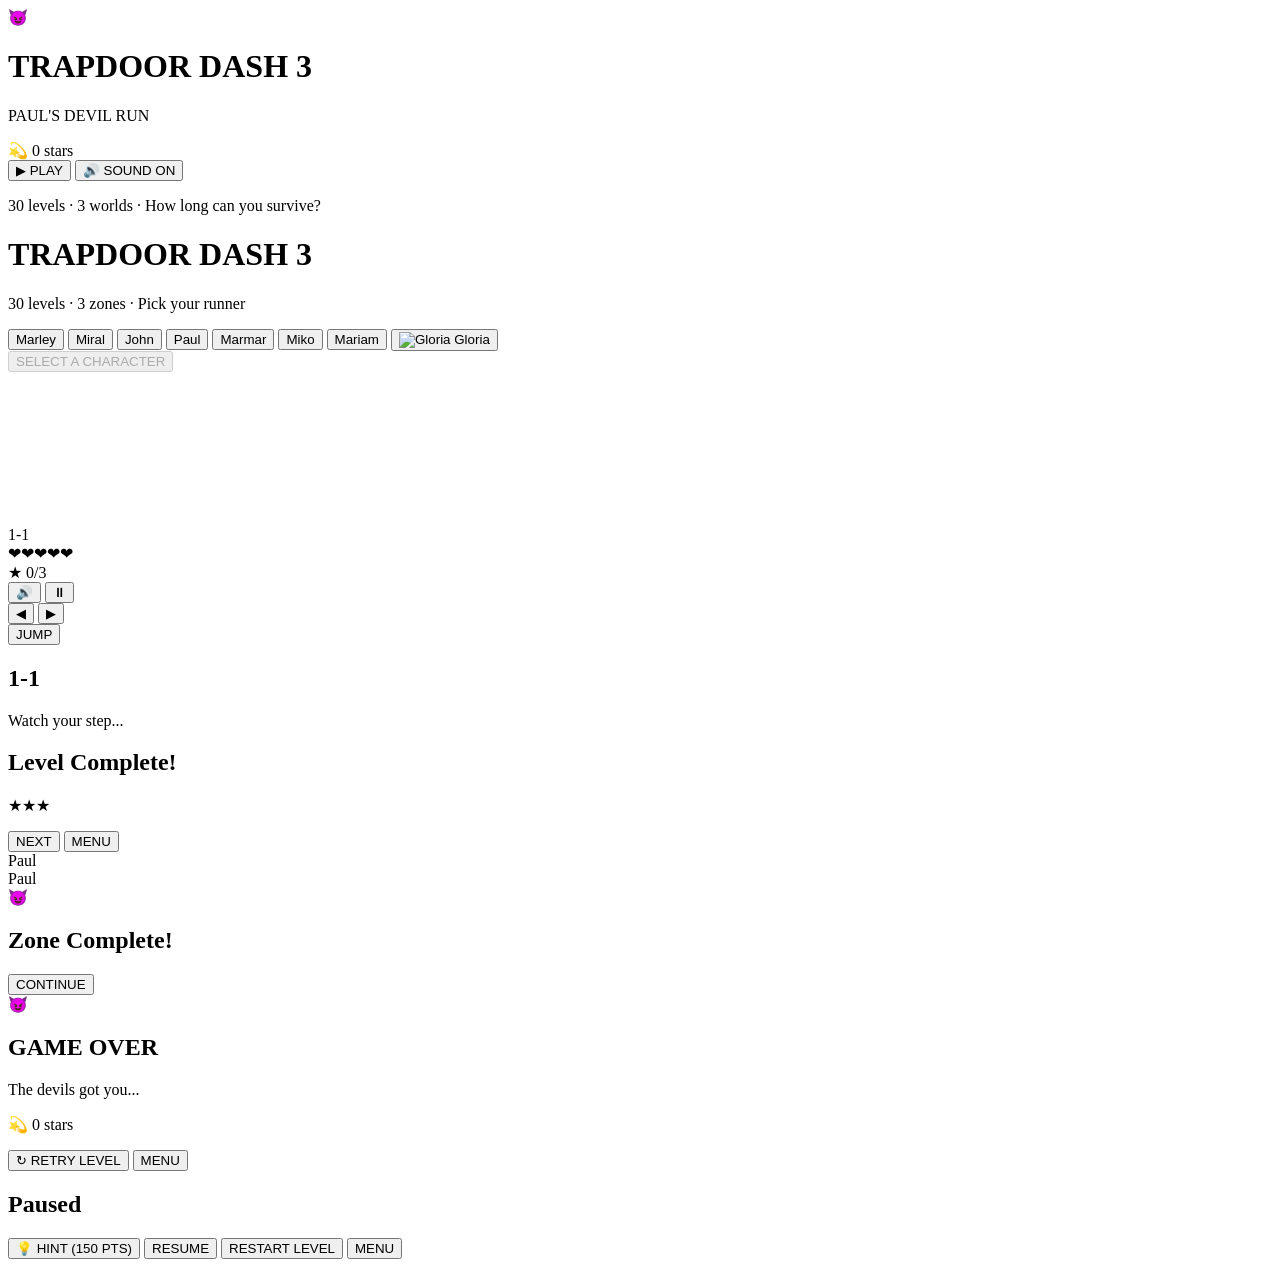
==== index.html @ d54be895 "v1: 10-level gauntlet, chibi Gloria (fixed)" ====
<!DOCTYPE html>
<html lang="en">
<head>
<meta charset="UTF-8" />
<meta name="viewport" content="width=device-width, initial-scale=1, maximum-scale=1, user-scalable=no, viewport-fit=cover" />
<title>Trapdoor Dash 3</title>
<meta name="description" content="Trapdoor Dash 3 — 30 devilish levels across 3 zones. Run, dodge, survive." />
<meta name="theme-color" content="#0d0a0f" />
<meta name="mobile-web-app-capable" content="yes" />
<meta name="apple-mobile-web-app-capable" content="yes" />
<meta name="apple-mobile-web-app-status-bar-style" content="black-translucent" />
<meta name="apple-mobile-web-app-title" content="Trapdoor Dash 3" />
<link rel="manifest" href="manifest.json" />
<link rel="apple-touch-icon" href="icon-180.png" />
<link rel="icon" type="image/png" sizes="192x192" href="icon-192.png" />
<link rel="stylesheet" href="style.css" />
</head>
<body>
<div id="app">

  <!-- MAIN MENU -->
  <div id="mainMenu" class="screen">
    <div class="menu-devil">😈</div>
    <h1 class="title">TRAPDOOR DASH <span class="three">3</span></h1>
    <p class="subtitle">PAUL'S DEVIL RUN</p>
    <div id="menuStars" class="menu-stars">💫 <span id="menuStarsVal">0</span> stars</div>
    <button id="playBtn" class="primary-btn big-play">▶ PLAY</button>
    <button id="menuMuteBtn" class="secondary-btn">🔊 SOUND ON</button>
    <p class="menu-hint">30 levels · 3 worlds · How long can you survive?</p>
  </div>

  <!-- CHARACTER SELECT -->
  <div id="characterSelect" class="screen hidden">
    <h1 class="title">TRAPDOOR DASH <span class="three">3</span></h1>
    <p class="subtitle">30 levels · 3 zones · Pick your runner</p>
    <div id="charGrid" class="char-grid">
      <button class="char-card" data-char="0">
        <div class="char-avatar"><div class="char-avatar-eye"></div><div class="char-avatar-eye"></div></div>
        <span class="char-name">Marley</span>
      </button>
      <button class="char-card" data-char="1">
        <div class="char-avatar"><div class="char-avatar-eye"></div><div class="char-avatar-eye"></div></div>
        <span class="char-name">Miral</span>
      </button>
      <button class="char-card" data-char="2">
        <div class="char-avatar"><div class="char-avatar-eye"></div><div class="char-avatar-eye"></div></div>
        <span class="char-name">John</span>
      </button>
      <button class="char-card" data-char="3">
        <div class="char-avatar"><div class="char-avatar-eye"></div><div class="char-avatar-eye"></div></div>
        <span class="char-name">Paul</span>
      </button>
      <button class="char-card" data-char="4">
        <div class="char-avatar"><div class="char-avatar-eye"></div><div class="char-avatar-eye"></div></div>
        <span class="char-name">Marmar</span>
      </button>
      <button class="char-card" data-char="5">
        <div class="char-avatar"><div class="char-avatar-eye"></div><div class="char-avatar-eye"></div></div>
        <span class="char-name">Miko</span>
      </button>
      <button class="char-card" data-char="6">
        <div class="char-avatar"><div class="char-avatar-eye"></div><div class="char-avatar-eye"></div></div>
        <span class="char-name">Mariam</span>
      </button>
      <button class="char-card gloria-card" data-char="7">
        <img class="char-photo" src="gloria-avatar.png" alt="Gloria" />
        <span class="char-name">Gloria</span>
      </button>
    </div>
    <button id="startBtn" class="primary-btn" disabled>SELECT A CHARACTER</button>
  </div>

  <!-- GAME -->
  <div id="gameScreen" class="screen hidden">
    <canvas id="gameCanvas"></canvas>

    <div id="hud">
      <div id="hudLevel">1-1</div>
      <div id="hudLives">❤❤❤❤❤</div>
      <div id="hudStars">★ 0/3</div>
    </div>

    <button id="muteBtn" aria-label="Mute">🔊</button>
    <button id="pauseBtn" aria-label="Pause">⏸</button>

    <div id="touchControls">
      <div id="moveControls">
        <button id="btnLeft" class="touch-btn move-btn" aria-label="Left">◀</button>
        <button id="btnRight" class="touch-btn move-btn" aria-label="Right">▶</button>
      </div>
      <button id="btnJump" class="touch-btn jump-btn" aria-label="Jump">JUMP</button>
    </div>

    <div id="readyOverlay" class="overlay hidden">
      <div class="overlay-card">
        <h2 id="readyTitle">1-1</h2>
        <p id="readySub">Watch your step...</p>
      </div>
    </div>

    <div id="levelCompleteOverlay" class="overlay hidden">
      <div class="overlay-card">
        <h2>Level Complete!</h2>
        <div id="lcStars" class="big-stars">★★★</div>
        <p id="lcTries"></p>
        <p id="lcPoints" class="points-line"></p>
        <button id="nextLevelBtn" class="primary-btn">NEXT</button>
        <button id="lcMapBtn" class="secondary-btn">MENU</button>
      </div>
    </div>

    <div id="zoneCompleteOverlay" class="overlay hidden">
      <div class="overlay-card devil-card">
        <div id="paulSplit">
          <div class="paul-half paul-top">Paul</div>
          <div class="paul-half paul-bottom">Paul</div>
          <div id="paulDevil">😈</div>
        </div>
        <h2 id="zoneTitle">Zone Complete!</h2>
        <p id="zoneSub"></p>
        <button id="zoneNextBtn" class="primary-btn">CONTINUE</button>
      </div>
    </div>

    <div id="gameOverOverlay" class="overlay hidden">
      <div class="overlay-card devil-card gameover-card">
        <div class="gameover-devil">😈</div>
        <h2>GAME OVER</h2>
        <p id="gameOverSub">The devils got you...</p>
        <p class="points-line">💫 <span id="gameOverStars">0</span> stars</p>
        <button id="retryBtn" class="primary-btn">↻ RETRY LEVEL</button>
        <button id="gameOverMapBtn" class="secondary-btn">MENU</button>
      </div>
    </div>

    <div id="pauseOverlay" class="overlay hidden">
      <div class="overlay-card">
        <h2>Paused</h2>
        <p id="hintText" class="hint-text hidden"></p>
        <button id="hintBtn" class="secondary-btn">💡 HINT (150 PTS)</button>
        <button id="resumeBtn" class="primary-btn">RESUME</button>
        <button id="restartBtn" class="secondary-btn">RESTART LEVEL</button>
        <button id="pauseMapBtn" class="secondary-btn">MENU</button>
      </div>
    </div>
  </div>

</div>
<script src="game.js"></script>
<script>
if ("serviceWorker" in navigator) {
  window.addEventListener("load", function () {
    navigator.serviceWorker.register("sw.js").catch(function () {});
  });
}
</script>
</body>
</html>
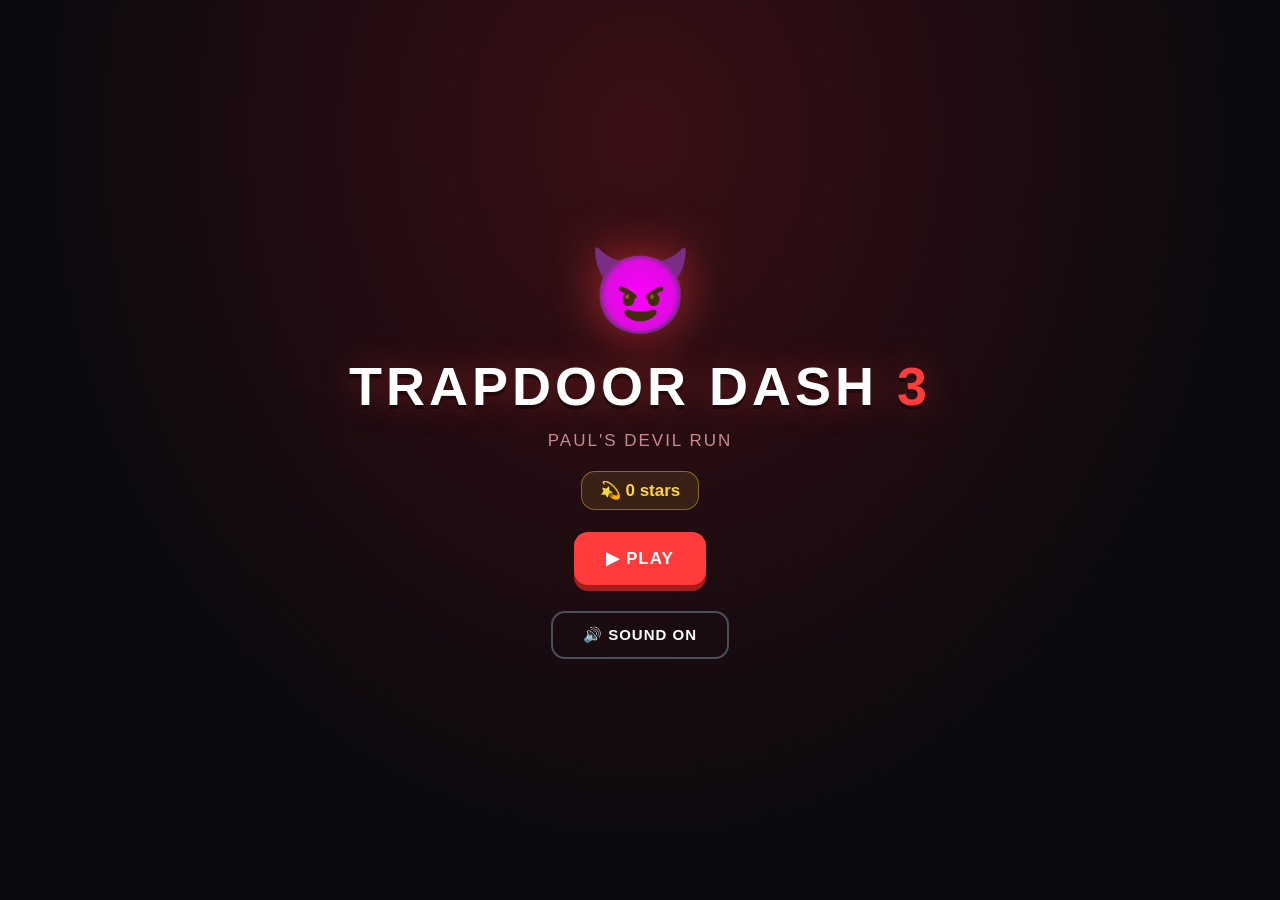
==== commit 0881ee57: "Remove stale 30-levels taglines" ====
--- a/index.html
+++ b/index.html
@@ -26,13 +26,11 @@
     <div id="menuStars" class="menu-stars">💫 <span id="menuStarsVal">0</span> stars</div>
     <button id="playBtn" class="primary-btn big-play">▶ PLAY</button>
     <button id="menuMuteBtn" class="secondary-btn">🔊 SOUND ON</button>
-    <p class="menu-hint">30 levels · 3 worlds · How long can you survive?</p>
   </div>
 
   <!-- CHARACTER SELECT -->
   <div id="characterSelect" class="screen hidden">
     <h1 class="title">TRAPDOOR DASH <span class="three">3</span></h1>
-    <p class="subtitle">30 levels · 3 zones · Pick your runner</p>
     <div id="charGrid" class="char-grid">
       <button class="char-card" data-char="0">
         <div class="char-avatar"><div class="char-avatar-eye"></div><div class="char-avatar-eye"></div></div>
--- a/style.css
+++ b/style.css
@@ -0,0 +1,381 @@
+* {
+  box-sizing: border-box;
+  margin: 0;
+  padding: 0;
+  -webkit-tap-highlight-color: transparent;
+  user-select: none;
+  -webkit-user-select: none;
+}
+
+html, body {
+  width: 100%;
+  height: 100%;
+  overflow: hidden;
+  background: #0d0a0f;
+  font-family: 'Trebuchet MS', 'Segoe UI', Verdana, sans-serif;
+  touch-action: none;
+  overscroll-behavior: none;
+}
+
+#app { position: fixed; inset: 0; width: 100%; height: 100%; }
+.screen { position: absolute; inset: 0; width: 100%; height: 100%; }
+.hidden { display: none !important; }
+
+/* ---------- MAIN MENU ---------- */
+#mainMenu {
+  background: radial-gradient(ellipse at 50% 15%, #3a0f14 0%, #0d0a0f 65%);
+  display: flex;
+  flex-direction: column;
+  align-items: center;
+  justify-content: center;
+  gap: 14px;
+  padding: 24px;
+}
+.menu-devil {
+  font-size: 84px;
+  animation: devilFloat 2.4s ease-in-out infinite;
+  filter: drop-shadow(0 0 24px rgba(255, 59, 59, 0.6));
+}
+@keyframes devilFloat {
+  0%, 100% { transform: translateY(0) rotate(-6deg); }
+  50% { transform: translateY(-14px) rotate(6deg); }
+}
+.menu-stars {
+  color: #ffd23f;
+  font-weight: 800;
+  font-size: 17px;
+  background: rgba(255, 210, 63, 0.1);
+  border: 1px solid rgba(255, 210, 63, 0.4);
+  padding: 8px 18px;
+  border-radius: 14px;
+}
+.big-play { font-size: 22px; padding: 18px 64px; margin-top: 8px; }
+.menu-hint { color: #8a8f9c; font-size: 13px; letter-spacing: 1px; }
+
+/* ---------- CHARACTER SELECT ---------- */
+#characterSelect {
+  background: radial-gradient(ellipse at 50% 20%, #2a1215 0%, #0d0a0f 70%);
+  display: flex;
+  flex-direction: column;
+  align-items: center;
+  justify-content: center;
+  gap: 16px;
+  padding: 24px;
+  overflow-y: auto;
+}
+
+.title {
+  color: #fff;
+  font-size: clamp(28px, 7vw, 54px);
+  letter-spacing: 4px;
+  font-weight: 900;
+  text-shadow: 0 4px 0 rgba(0,0,0,0.4), 0 0 34px rgba(255,60,60,0.4);
+}
+.title .three { color: #ff3b3b; }
+.subtitle {
+  color: #c98a8a;
+  font-size: clamp(12px, 2.4vw, 17px);
+  letter-spacing: 2px;
+  text-transform: uppercase;
+  margin-bottom: 6px;
+}
+
+.char-grid {
+  display: grid;
+  grid-template-columns: repeat(4, minmax(76px, 118px));
+  gap: 12px;
+  max-width: 560px;
+  width: 100%;
+  justify-content: center;
+}
+
+.char-card {
+  background: #221a20;
+  border: 3px solid transparent;
+  border-radius: 16px;
+  padding: 12px 6px;
+  display: flex;
+  flex-direction: column;
+  align-items: center;
+  gap: 8px;
+  cursor: pointer;
+  transition: transform 0.12s ease, border-color 0.12s ease, background 0.12s ease;
+}
+.char-card:active { transform: scale(0.95); }
+.char-card.selected { border-color: #ff3b3b; background: #2e2229; }
+
+.char-avatar {
+  width: 52px;
+  height: 52px;
+  border-radius: 14px;
+  display: flex;
+  align-items: center;
+  justify-content: center;
+  gap: 8px;
+  box-shadow: inset 0 -5px 0 rgba(0,0,0,0.15);
+  position: relative;
+}
+.char-avatar-eye { width: 7px; height: 7px; background: #171a21; border-radius: 50%; }
+.char-card[data-char="0"] .char-avatar { background: #ff5d5d; }
+.char-card[data-char="1"] .char-avatar { background: #4ec9ff; }
+.char-card[data-char="2"] .char-avatar { background: #7ee08a; }
+.char-card[data-char="3"] .char-avatar { background: #ffd23f; }
+.char-card[data-char="4"] .char-avatar { background: #ff8fd8; }
+.char-card[data-char="5"] .char-avatar { background: #b98cff; }
+.char-card[data-char="6"] .char-avatar { background: #ffb26b; }
+
+/* Gloria: cute look */
+.gloria-card .char-avatar { background: #00e5a0; }
+.gloria-avatar .gloria-eye { width: 10px; height: 12px; }
+.gloria-bow {
+  position: absolute;
+  top: -8px;
+  right: 2px;
+  width: 0; height: 0;
+  border-left: 11px solid transparent;
+  border-right: 11px solid transparent;
+  border-bottom: 14px solid #ff4d88;
+  transform: rotate(18deg);
+}
+.gloria-bow::after {
+  content: "";
+  position: absolute;
+  left: -5px; top: 9px;
+  width: 10px; height: 10px;
+  background: #ff4d88;
+  border-radius: 50%;
+}
+.gloria-blush {
+  position: absolute;
+  bottom: 12px;
+  width: 10px; height: 7px;
+  background: rgba(255, 90, 130, 0.75);
+  border-radius: 50%;
+}
+.gloria-blush.left { left: 6px; }
+.gloria-blush.right { right: 6px; }
+
+.char-photo {
+  width: 64px;
+  height: 64px;
+  border-radius: 16px;
+  object-fit: cover;
+  box-shadow: inset 0 -5px 0 rgba(0,0,0,0.15);
+  background: #2b3a67;
+}
+
+.char-name { color: #fff; font-weight: 700; font-size: 15px; letter-spacing: 1px; }
+
+.primary-btn {
+  background: #ff3b3b;
+  color: #fff;
+  border: none;
+  border-radius: 14px;
+  padding: 16px 32px;
+  font-size: 17px;
+  font-weight: 900;
+  letter-spacing: 1px;
+  cursor: pointer;
+  box-shadow: 0 6px 0 #a11f1f;
+  transition: transform 0.08s ease;
+}
+.primary-btn:active { transform: translateY(4px); box-shadow: 0 2px 0 #a11f1f; }
+.primary-btn:disabled { background: #4a4f5c; color: #8a8f9c; box-shadow: 0 6px 0 #34383f; cursor: not-allowed; }
+.secondary-btn {
+  background: transparent;
+  color: #fff;
+  border: 2px solid #4a4f5c;
+  border-radius: 14px;
+  padding: 13px 30px;
+  font-size: 15px;
+  font-weight: 700;
+  letter-spacing: 1px;
+  cursor: pointer;
+  margin-top: 12px;
+}
+
+/* ---------- WORLD MAP ---------- */
+
+
+
+/* ---------- GAME SCREEN ---------- */
+#gameScreen { background: #000; }
+#gameCanvas { display: block; width: 100%; height: 100%; touch-action: none; }
+
+#hud {
+  position: absolute;
+  top: env(safe-area-inset-top, 0px);
+  left: 0; right: 0;
+  display: flex;
+  justify-content: space-between;
+  padding: 14px 18px;
+  pointer-events: none;
+}
+#hudLevel, #hudLives, #hudStars {
+  color: #fff;
+  font-weight: 800;
+  font-size: clamp(12px, 2.4vw, 17px);
+  background: rgba(0,0,0,0.35);
+  padding: 8px 12px;
+  border-radius: 10px;
+  letter-spacing: 0.5px;
+}
+#hudLives { color: #ff5d7a; letter-spacing: 2px; }
+#hudStars { color: #ffd23f; }
+
+#pauseBtn, #muteBtn {
+  position: absolute;
+  top: calc(env(safe-area-inset-top, 0px) + 62px);
+  width: 40px; height: 40px;
+  border: none; border-radius: 10px;
+  background: rgba(0,0,0,0.35);
+  color: #fff; font-size: 18px;
+  display: flex; align-items: center; justify-content: center;
+  cursor: pointer;
+}
+#pauseBtn { right: 14px; }
+#muteBtn { right: 62px; }
+
+/* ---------- TOUCH CONTROLS ---------- */
+#touchControls {
+  position: absolute;
+  left: 0; right: 0; bottom: 0;
+  display: none;
+  justify-content: space-between;
+  align-items: flex-end;
+  padding: 0 14px calc(env(safe-area-inset-bottom, 0px) + 8px) 14px;
+  pointer-events: none;
+  z-index: 5;
+}
+body.touch-mode #touchControls { display: flex; }
+#moveControls { display: flex; gap: 14px; pointer-events: auto; }
+.touch-btn {
+  border: none;
+  border-radius: 50%;
+  background: rgba(255,255,255,0.13);
+  color: #fff;
+  font-weight: 900;
+  display: flex;
+  align-items: center;
+  justify-content: center;
+  box-shadow: 0 4px 0 rgba(0,0,0,0.18), inset 0 0 0 2px rgba(255,255,255,0.25);
+}
+.touch-btn:active { background: rgba(255,255,255,0.32); transform: translateY(3px); }
+.move-btn { width: 62px; height: 62px; font-size: 24px; }
+.jump-btn { width: 82px; height: 82px; font-size: 14px; letter-spacing: 1px; pointer-events: auto; }
+
+/* ---------- OVERLAYS ---------- */
+.overlay {
+  position: absolute;
+  inset: 0;
+  background: rgba(10, 6, 8, 0.8);
+  display: flex;
+  align-items: center;
+  justify-content: center;
+  z-index: 20;
+  padding: 20px;
+}
+.overlay-card {
+  background: #241a1e;
+  border-radius: 20px;
+  padding: 30px 26px;
+  text-align: center;
+  max-width: 92vw;
+  width: 340px;
+  max-height: 88vh;
+  overflow-y: auto;
+  display: flex;
+  flex-direction: column;
+  align-items: stretch;
+  gap: 10px;
+  border: 1px solid rgba(255,59,59,0.25);
+}
+.overlay-card h2 { color: #fff; font-size: 24px; margin-bottom: 4px; }
+.overlay-card p { color: #c9a9a9; font-size: 14px; margin-bottom: 8px; }
+.big-stars { font-size: 40px; color: #ffd23f; letter-spacing: 6px; text-shadow: 0 0 18px rgba(255,210,63,0.5); }
+.big-stars .dim { color: #4a4f5c; text-shadow: none; }
+.points-line { color: #ffd23f !important; font-weight: 800; }
+.hint-text {
+  background: rgba(255, 210, 63, 0.1);
+  border: 1px solid rgba(255, 210, 63, 0.45);
+  border-radius: 12px;
+  padding: 12px;
+  color: #ffe9a8 !important;
+  font-size: 14px;
+}
+
+/* ---------- GAME OVER ---------- */
+.gameover-card { border-color: rgba(255,59,59,0.6); }
+.gameover-devil {
+  font-size: 72px;
+  animation: devilLaugh 0.9s ease-in-out infinite;
+  filter: drop-shadow(0 0 22px rgba(255, 59, 59, 0.7));
+}
+@keyframes devilLaugh {
+  0%, 100% { transform: rotate(-8deg) scale(1); }
+  50% { transform: rotate(8deg) scale(1.12); }
+}
+
+/* ---------- PAUL DEVIL SPLIT ANIMATION ---------- */
+.devil-card { border-color: rgba(255,59,59,0.5); overflow: hidden; }
+#paulSplit {
+  position: relative;
+  height: 120px;
+  margin: 6px 0 2px;
+  perspective: 400px;
+}
+.paul-half {
+  position: absolute;
+  left: 0; right: 0;
+  font-size: 64px;
+  font-weight: 900;
+  letter-spacing: 6px;
+  line-height: 60px;
+  height: 60px;
+  overflow: hidden;
+  background: linear-gradient(180deg, #ff3b3b 30%, #1a0505 90%);
+  -webkit-background-clip: text;
+  background-clip: text;
+  -webkit-text-fill-color: transparent;
+  text-shadow: 0 0 26px rgba(255, 59, 59, 0.45);
+}
+.paul-top { top: 0; }
+.paul-bottom { top: 60px; }
+.paul-bottom .paul-half-inner { display: block; margin-top: -60px; }
+#paulSplit.play .paul-top { animation: splitTop 1.1s ease-in forwards; }
+#paulSplit.play .paul-bottom { animation: splitBottom 1.1s ease-in forwards; }
+@keyframes splitTop {
+  0% { transform: translateY(0) rotate(0); }
+  60% { transform: translateY(-14px) rotate(-4deg); }
+  100% { transform: translateY(-70px) rotate(-14deg); opacity: 0; }
+}
+@keyframes splitBottom {
+  0% { transform: translateY(0) rotate(0); }
+  60% { transform: translateY(14px) rotate(4deg); }
+  100% { transform: translateY(70px) rotate(14deg); opacity: 0; }
+}
+#paulDevil {
+  position: absolute;
+  left: 50%; top: 50%;
+  font-size: 20px;
+  transform: translate(-50%, -50%) scale(0);
+  filter: drop-shadow(0 0 18px rgba(255, 59, 59, 0.8));
+}
+#paulSplit.play #paulDevil { animation: devilBurst 1.1s ease-out forwards; }
+@keyframes devilBurst {
+  0% { transform: translate(-50%, -50%) scale(0) rotate(0); }
+  55% { transform: translate(-50%, -50%) scale(1.6) rotate(-12deg); }
+  75% { transform: translate(-50%, -50%) scale(1.3) rotate(8deg); }
+  100% { transform: translate(-50%, -50%) scale(1.45) rotate(0); }
+}
+#paulSplit.play { animation: shake 0.5s ease-in-out 0.1s 2; }
+@keyframes shake {
+  0%, 100% { transform: translateX(0); }
+  25% { transform: translateX(-7px); }
+  75% { transform: translateX(7px); }
+}
+
+@media (orientation: portrait) and (max-width: 600px) {
+  .title { font-size: 30px; }
+  .char-grid { grid-template-columns: repeat(4, minmax(68px, 1fr)); }
+}
